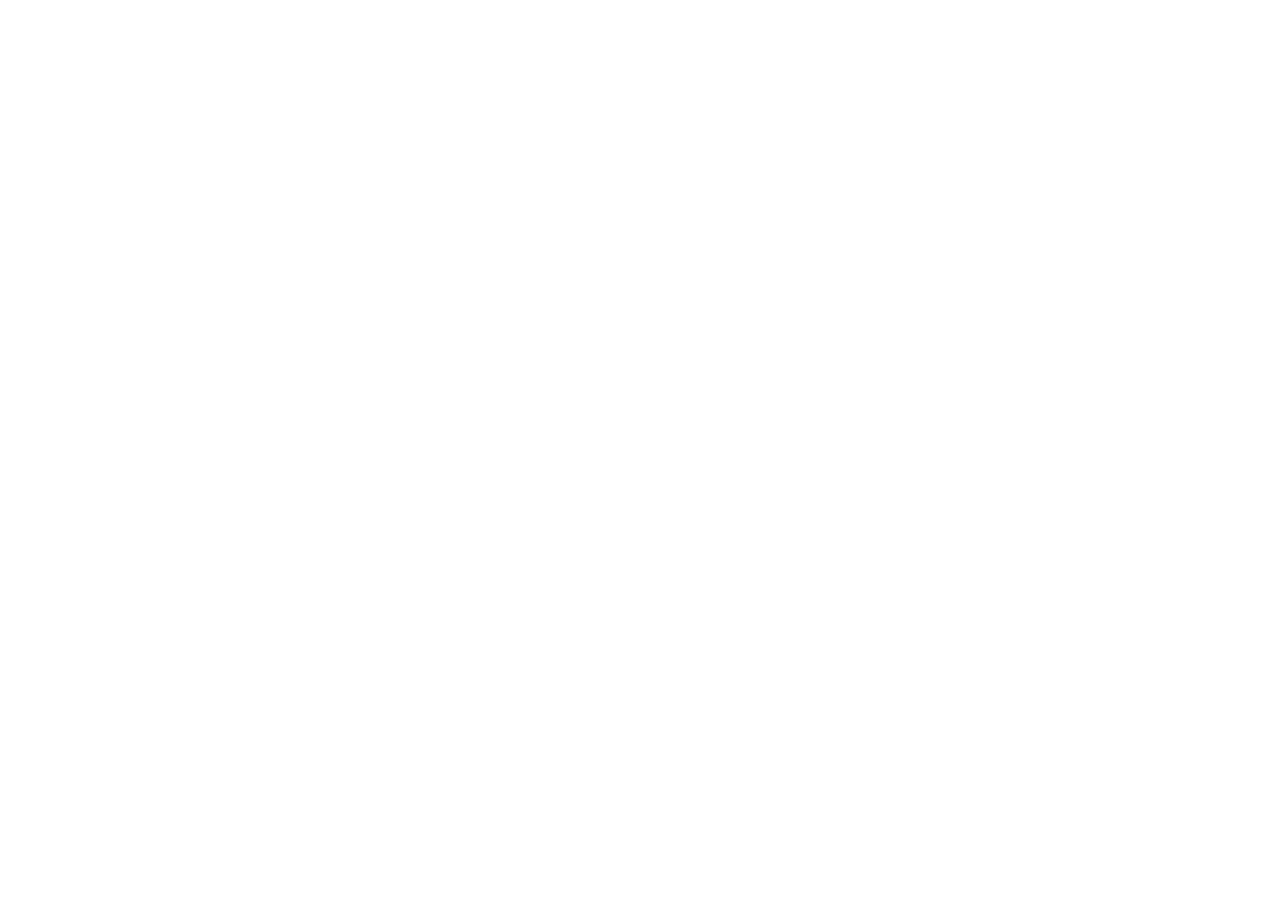
==== index.html @ 1fb9d1fe "create files and add html boiler plate" ====
<!DOCTYPE html>
<html lang="en">
<head>
    <meta charset="UTF-8">
    <meta name="viewport" content="width=device-width, initial-scale=1.0">
    <title>Cookie Salmon</title>
    <meta name="description" content="My Project for Lab 6-10">
    <link rel="stylesheet" href="./style.css">
</head>
<body>
    
    <script src="app.js"></script>
</body>
</html>
---- style.css ----
body {
    box-sizing: border-box;
    
}
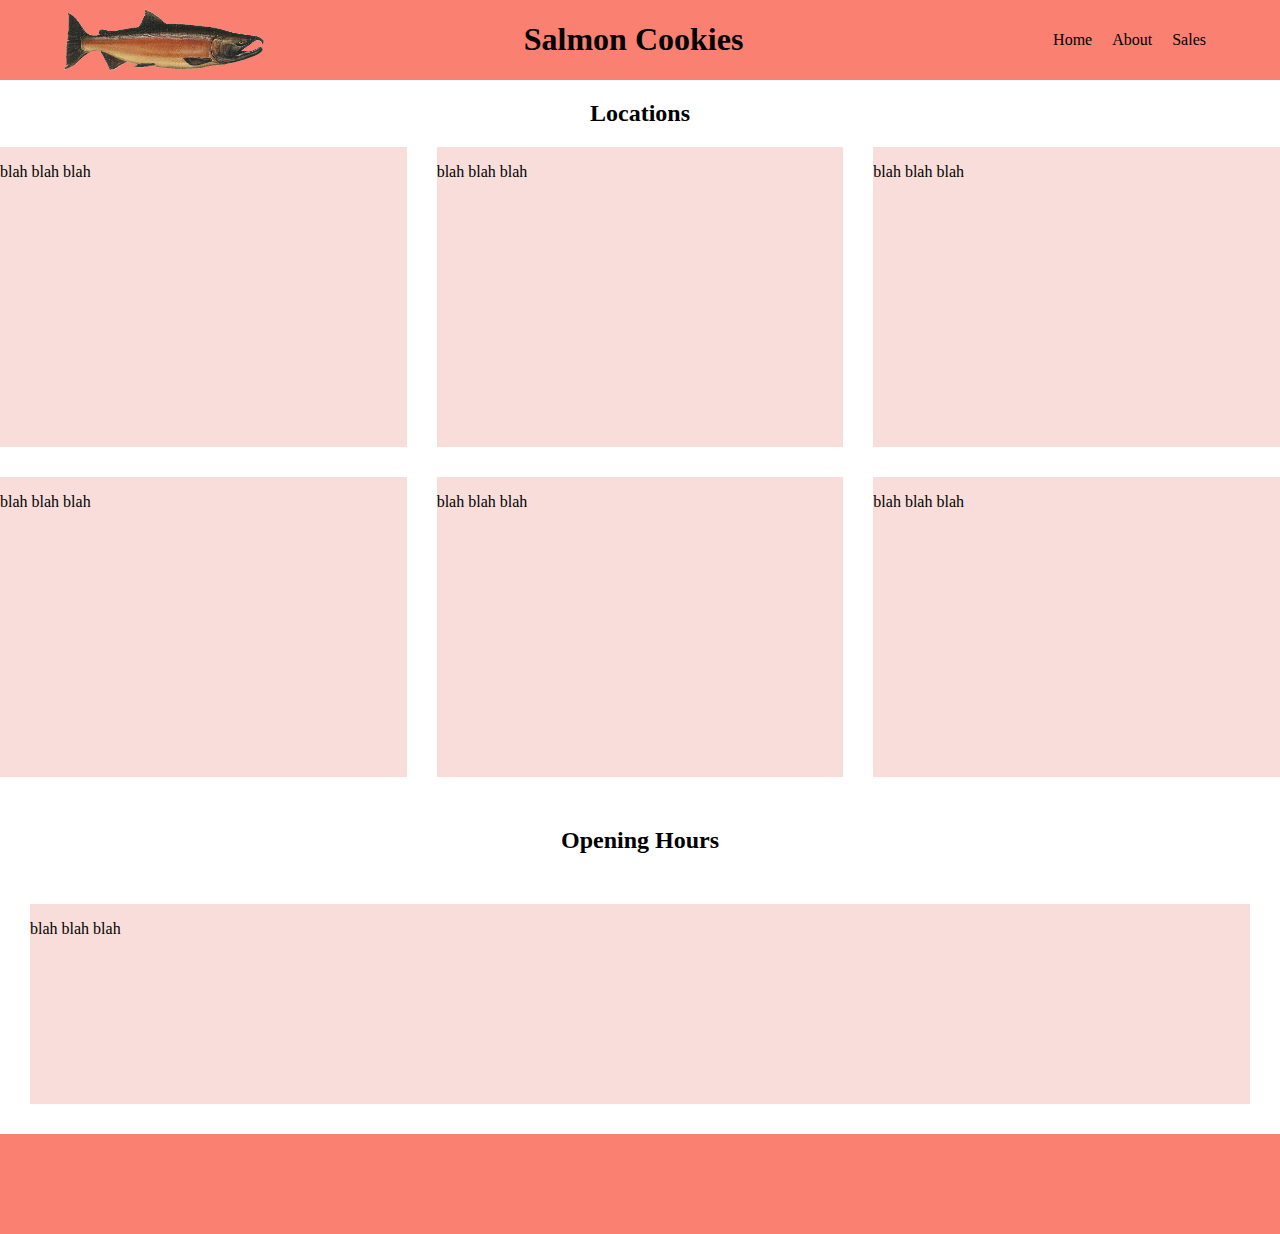
==== commit db86c38f: "add html elements and css" ====
--- a/index.html
+++ b/index.html
@@ -8,6 +8,72 @@
     <link rel="stylesheet" href="./style.css">
 </head>
 <body>
+    <header>
+        <div class="header-container container">
+        <div class="logo-img">
+            <img src="images/salmon.png" alt="salmon logo">
+        </div>
+        <h1>Salmon Cookies</h1>
+            <nav>
+                <ul>
+                <li><a href="/">Home</a></li>
+                <li><a href="#">About</a></li>
+                <li><a href="#">Sales</a></li>
+            </ul>
+        </nav>
+        </div>
+        
+    </header>
+    <main>
+        <div class="main-container container"></div>
+
+<!-- locations with addresses, -->
+<h2>Locations</h2>
+<section class="locations-container">
+    
+    <div class="location-card">
+        <p>blah blah blah</p>
+
+    </div>
+    <div class="location-card">
+        <p>blah blah blah</p>
+
+    </div>
+    <div class="location-card">
+        <p>blah blah blah</p>
+
+    </div>
+
+    <div class="location-card">
+        <p>blah blah blah</p>
+
+    </div>
+    <div class="location-card">
+        <p>blah blah blah</p>
+
+    </div>
+    <div class="location-card">
+        <p>blah blah blah</p>
+
+    </div>
+</section>
+
+<!-- hours open -->
+<div class="open-hours-container">
+    <h2>Opening Hours</h2>
+    <div class="open-hours">
+        <p>blah blah blah</p>
+
+    </div>
+</div>
+<!-- contact information -->
+
+<!-- Anything else you feel necessary. -->
+
+    </main>
+    <footer>
+        <div class="footer-container container"></div>
+    </footer>
     
     <script src="app.js"></script>
 </body>
--- a/style.css
+++ b/style.css
@@ -1,4 +1,123 @@
 body {
     box-sizing: border-box;
+    padding: 0;
+    margin: 0;
     
+}
+
+:root {
+    --salmon: #FA8072;
+    --background-colour: #f8ddda;
+}
+
+img {
+    width: 100%;
+    display: block;
+    margin: 0;
+}
+
+.container {
+    width: 90%;
+    margin: 0 auto;
+
+}
+
+h2 {
+    text-align: center;
+}
+
+/* header */
+
+header {
+    background-color: var(--salmon);
+}
+
+.logo-img {
+    min-width: 200px;
+    max-width: 200px;
+}
+
+.header-container {
+    display: flex;
+    justify-content: space-between;
+    align-items: center;
+    flex-wrap: wrap;
+
+}
+
+nav ul{
+    display: flex;
+    
+}
+
+nav li {
+    padding: 5px;
+    margin: 5px;
+    list-style: none;
+}
+
+li a {
+    text-decoration: none;
+    color: black;
+}
+
+
+/* main */
+
+.main-container {
+    display:flex;
+}
+
+.locations-container {
+    display:flex;
+    justify-content: space-evenly;
+    flex-wrap: wrap;
+    gap: 30px;
+}
+
+
+.location-card {
+    width: 30%;
+    min-height: 300px;
+    background-color: var(--background-colour);
+    flex-grow: 1;
+    flex-shrink: 0;
+
+}
+
+.open-hours-container {
+    display:flex;
+    justify-content: space-evenly;
+    flex-wrap: wrap;
+    gap: 30px;
+    margin: 30px;
+}
+
+
+.open-hours {
+    width: 100%;
+    min-height: 200px;
+    background-color: var(--background-colour);
+    flex-grow: 1;
+    flex-shrink: 0;
+
+}
+
+table,
+th,
+td {
+    border: 1px solid darkgray;
+    border-collapse: collapse;
+}
+
+th,
+td {
+    padding: 0.5rem;
+}
+
+/* footer */
+
+footer {
+    min-height: 100px;
+    background-color: var(--salmon);
 }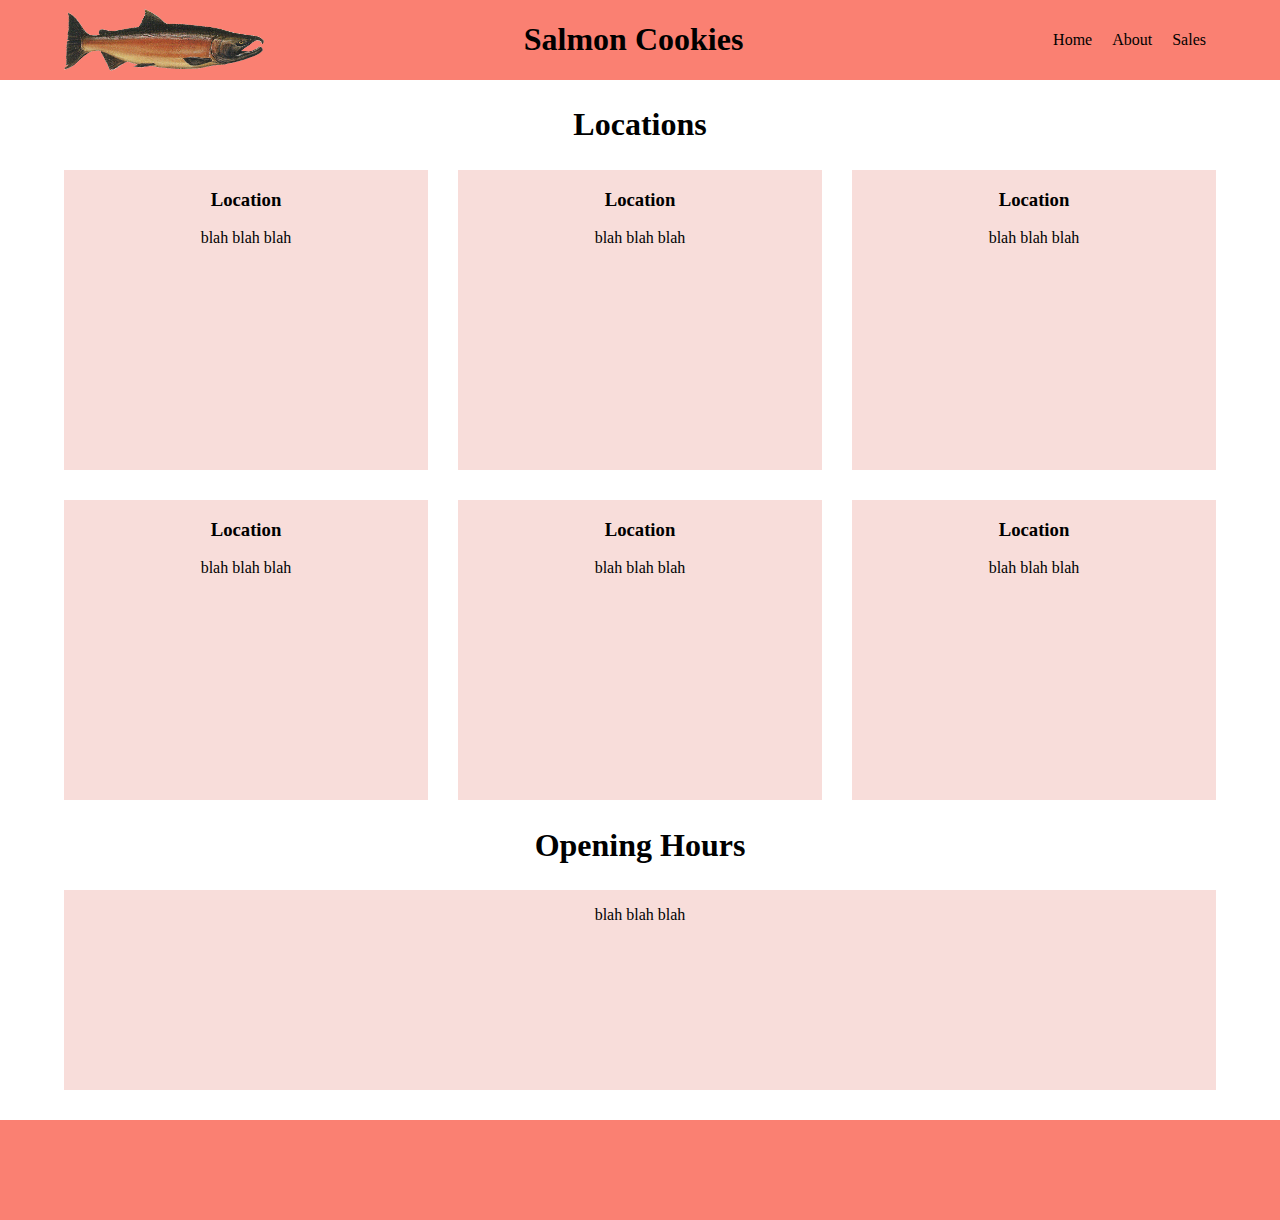
==== commit c95ddcde: "add html elements with css styling" ====
--- a/index.html
+++ b/index.html
@@ -18,41 +18,51 @@
                 <ul>
                 <li><a href="/">Home</a></li>
                 <li><a href="#">About</a></li>
-                <li><a href="#">Sales</a></li>
+                <li><a href="sales.html">Sales</a></li>
             </ul>
         </nav>
         </div>
         
     </header>
     <main>
-        <div class="main-container container"></div>
+        <div class="main-container container">
+        
+            <!--hero-->
+
+            <!--small about-->
 
 <!-- locations with addresses, -->
 <h2>Locations</h2>
 <section class="locations-container">
     
     <div class="location-card">
+        <h3>Location</h3>
         <p>blah blah blah</p>
 
     </div>
     <div class="location-card">
+        <h3>Location</h3>
         <p>blah blah blah</p>
 
     </div>
     <div class="location-card">
+        <h3>Location</h3>
         <p>blah blah blah</p>
 
     </div>
 
     <div class="location-card">
+        <h3>Location</h3>
         <p>blah blah blah</p>
 
     </div>
     <div class="location-card">
+        <h3>Location</h3>
         <p>blah blah blah</p>
 
     </div>
     <div class="location-card">
+        <h3>Location</h3>
         <p>blah blah blah</p>
 
     </div>
@@ -66,13 +76,15 @@
 
     </div>
 </div>
-<!-- contact information -->
+
 
 <!-- Anything else you feel necessary. -->
 
     </main>
     <footer>
-        <div class="footer-container container"></div>
+        <div class="footer-container container">
+        <!-- contact information -->
+    </div>
     </footer>
     
     <script src="app.js"></script>
--- a/style.css
+++ b/style.css
@@ -23,6 +23,16 @@
 }
 
 h2 {
+    text-align: center;
+    font-size: 2rem;;
+}
+
+h3 {
+    text-align: center;
+    font-size: 1.5 rem;;
+}
+
+p {
     text-align: center;
 }
 
@@ -65,7 +75,7 @@
 /* main */
 
 .main-container {
-    display:flex;
+   width: 90%;
 }
 
 .locations-container {
@@ -89,9 +99,8 @@
     display:flex;
     justify-content: space-evenly;
     flex-wrap: wrap;
-    gap: 30px;
-    margin: 30px;
-}
+    
+} 
 
 
 .open-hours {
@@ -100,6 +109,7 @@
     background-color: var(--background-colour);
     flex-grow: 1;
     flex-shrink: 0;
+    margin-bottom: 30px;
 
 }
 
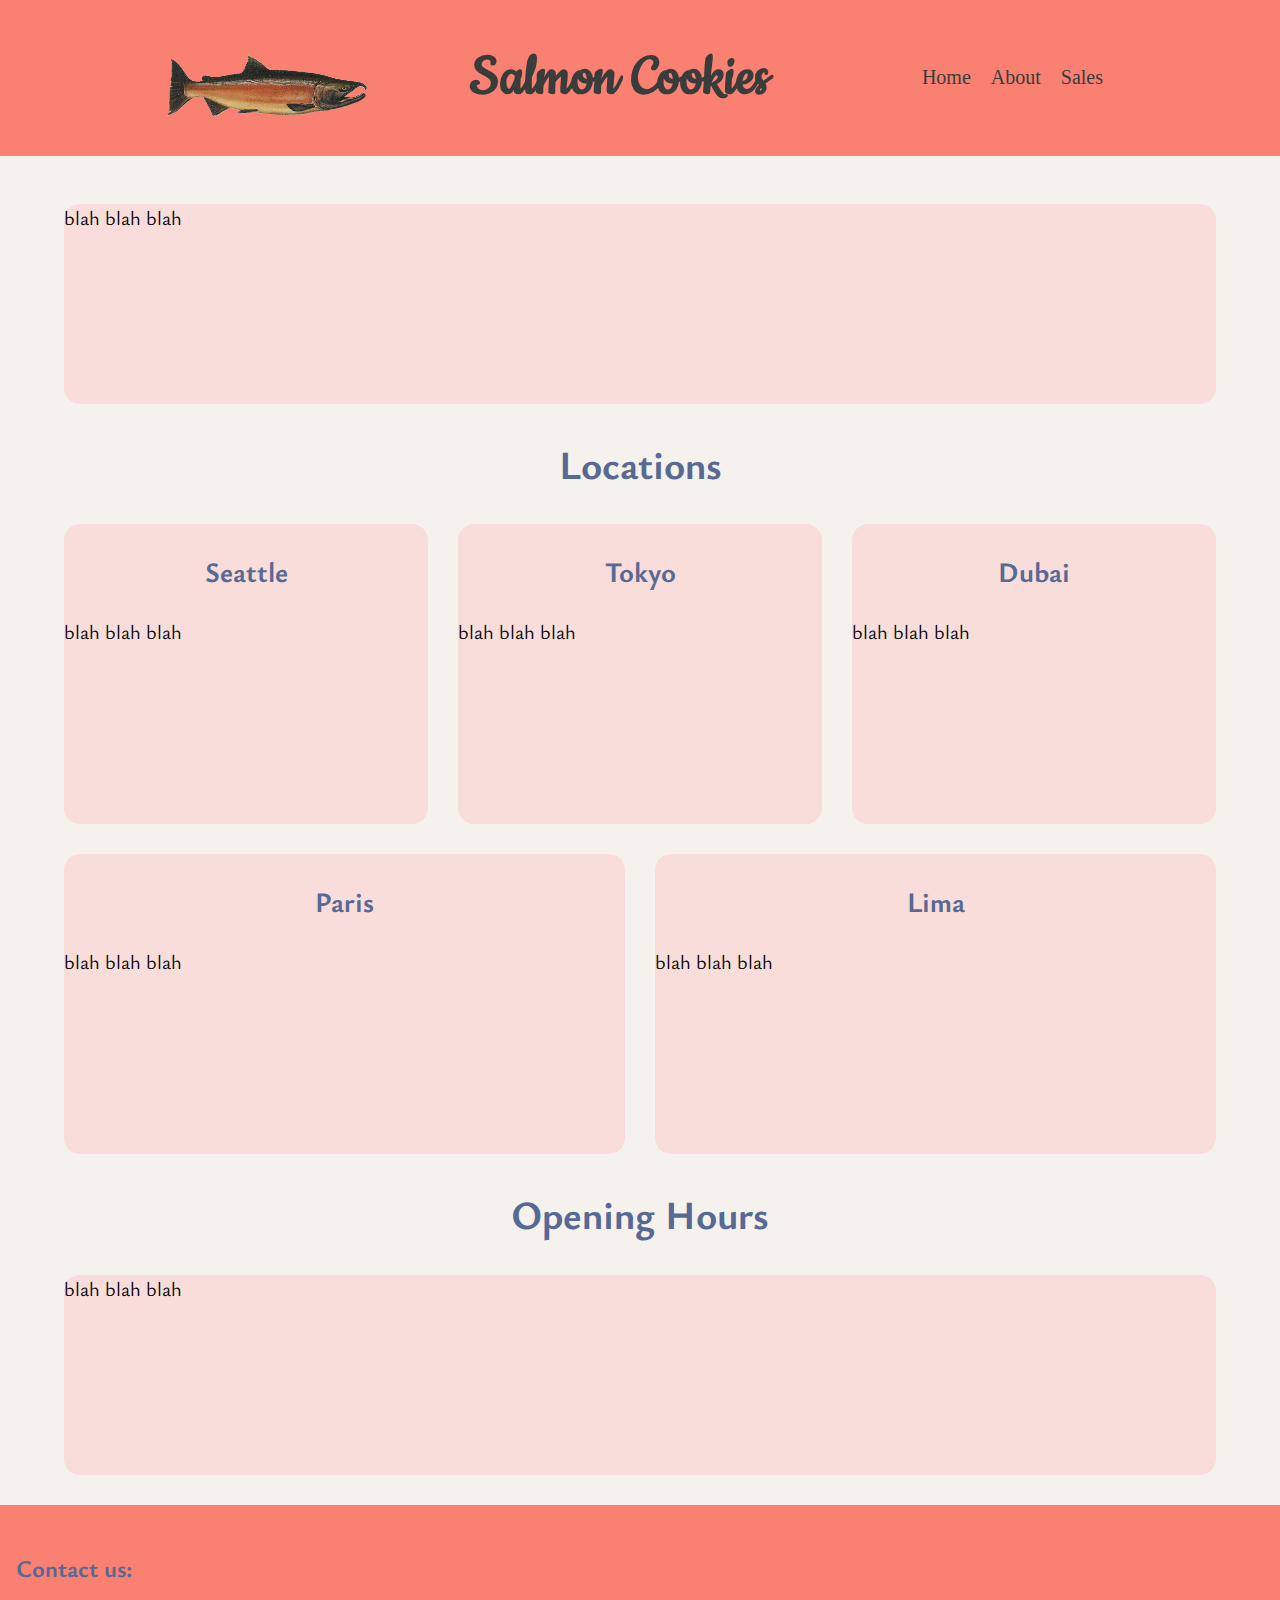
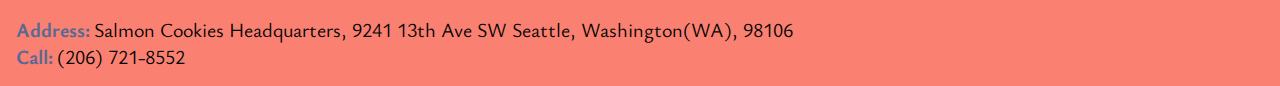
==== commit 9d2fb9c5: "add to html and css" ====
--- a/index.html
+++ b/index.html
@@ -5,6 +5,15 @@
     <meta name="viewport" content="width=device-width, initial-scale=1.0">
     <title>Cookie Salmon</title>
     <meta name="description" content="My Project for Lab 6-10">
+    <!-- Google fonts-->
+    <link rel="preconnect" href="https://fonts.googleapis.com">
+<link rel="preconnect" href="https://fonts.gstatic.com" crossorigin>
+<link href="https://fonts.googleapis.com/css2?family=Cookie&display=swap" rel="stylesheet">
+<link rel="preconnect" href="https://fonts.googleapis.com">
+<link rel="preconnect" href="https://fonts.gstatic.com" crossorigin>
+<link href="https://fonts.googleapis.com/css2?family=Ysabeau+Office:ital,wght@0,400;0,600;1,400&display=swap" rel="stylesheet">
+
+<!-- <link rel="stylesheet" href ="./reset.css"> -->
     <link rel="stylesheet" href="./style.css">
 </head>
 <body>
@@ -16,7 +25,7 @@
         <h1>Salmon Cookies</h1>
             <nav>
                 <ul>
-                <li><a href="/">Home</a></li>
+                <li><a href="index.html">Home</a></li>
                 <li><a href="#">About</a></li>
                 <li><a href="sales.html">Sales</a></li>
             </ul>
@@ -31,41 +40,45 @@
 
             <!--small about-->
 
+            <div class="about-container">
+                <!-- <h2>About</h2> -->
+                <div class="about">
+                    <p>blah blah blah</p>
+            
+                </div>
+            </div>
+
 <!-- locations with addresses, -->
 <h2>Locations</h2>
 <section class="locations-container">
     
     <div class="location-card">
-        <h3>Location</h3>
+        <h3>Seattle</h3>
         <p>blah blah blah</p>
 
     </div>
     <div class="location-card">
-        <h3>Location</h3>
+        <h3>Tokyo</h3>
         <p>blah blah blah</p>
 
     </div>
     <div class="location-card">
-        <h3>Location</h3>
+        <h3>Dubai</h3>
         <p>blah blah blah</p>
 
     </div>
 
     <div class="location-card">
-        <h3>Location</h3>
+        <h3>Paris</h3>
         <p>blah blah blah</p>
 
     </div>
     <div class="location-card">
-        <h3>Location</h3>
+        <h3>Lima</h3>
         <p>blah blah blah</p>
 
     </div>
-    <div class="location-card">
-        <h3>Location</h3>
-        <p>blah blah blah</p>
-
-    </div>
+   
 </section>
 
 <!-- hours open -->
@@ -83,6 +96,20 @@
     </main>
     <footer>
         <div class="footer-container container">
+            <!-- <div class = "copyright-container">
+            <p>&copy; Salmon Cookies inc. </p>
+            </div> -->
+            <div class = "contact-container">
+            <h4>Contact us:</h4>
+            <h5>Address:</h5> 
+            <p>Salmon Cookies Headquarters, 9241 13th Ave SW
+                Seattle, Washington(WA), 98106 </p>
+                <br>
+                <h5>Call:</h5> 
+            <p>(206) 721-8552</p>
+
+            </div>
+                
         <!-- contact information -->
     </div>
     </footer>
--- a/style.css
+++ b/style.css
@@ -8,8 +8,14 @@
 :root {
     --salmon: #FA8072;
     --background-colour: #f8ddda;
-}
-
+    --text: #383d3b;
+    --accent: #586994;
+    --body-background: #f5f2ee;
+}
+
+body {
+    background-color: var(--body-background);
+}
 img {
     width: 100%;
     display: block;
@@ -22,18 +28,44 @@
 
 }
 
+h1 {
+    font-family: 'Cookie', cursive, monospace, 'Gill Sans', sans-serif;
+    font-size: 4rem;
+    color: var(--text);
+}
+
+
 h2 {
     text-align: center;
-    font-size: 2rem;;
+    font-size: 2.5rem;
+    font-family: 'Ysabeau Office', sans-serif;
+    color: var(--accent);
 }
 
 h3 {
     text-align: center;
-    font-size: 1.5 rem;;
+    font-size: 1.75rem;
+    font-family: 'Ysabeau Office', sans-serif;
+    color: var(--accent);
+}
+
+h4 {
+    font-family: 'Ysabeau Office', sans-serif;
+    color: var(--accent);
+    font-size: 1.5rem;
+}
+
+h5 {
+    font-family: 'Ysabeau Office', sans-serif;
+    color: var(--accent);
+    font-size: 1.25rem;
 }
 
 p {
     text-align: center;
+    font-family: 'Ysabeau Office', sans-serif;
+    font-size: 1.25rem;
+    
 }
 
 /* header */
@@ -45,11 +77,12 @@
 .logo-img {
     min-width: 200px;
     max-width: 200px;
+    margin-top: 1rem;
 }
 
 .header-container {
     display: flex;
-    justify-content: space-between;
+    justify-content: space-evenly;
     align-items: center;
     flex-wrap: wrap;
 
@@ -64,11 +97,16 @@
     padding: 5px;
     margin: 5px;
     list-style: none;
+    font-size: 1.25rem;
 }
 
 li a {
     text-decoration: none;
-    color: black;
+    color: var(--text);
+}
+
+li a:hover {
+    color: var(--accent)
 }
 
 
@@ -78,6 +116,23 @@
    width: 90%;
 }
 
+
+.about-container {
+    display:flex;
+    justify-content: space-evenly;
+    flex-wrap: wrap;
+    }
+
+    .about {
+    width: 100%;
+    min-height: 200px;
+    background-color: var(--background-colour);
+    flex-grow: 1;
+    flex-shrink: 0;
+    margin-top: 3rem;
+    border-radius: 1rem;
+}
+
 .locations-container {
     display:flex;
     justify-content: space-evenly;
@@ -87,13 +142,16 @@
 
 
 .location-card {
-    width: 30%;
+    /* width: 30%; */
+    min-width: 300px;
     min-height: 300px;
     background-color: var(--background-colour);
     flex-grow: 1;
     flex-shrink: 0;
-
-}
+    border-radius: 1rem;
+
+}
+
 
 .open-hours-container {
     display:flex;
@@ -101,7 +159,6 @@
     flex-wrap: wrap;
     
 } 
-
 
 .open-hours {
     width: 100%;
@@ -110,7 +167,16 @@
     flex-grow: 1;
     flex-shrink: 0;
     margin-bottom: 30px;
-
+    border-radius: 1rem;
+
+}
+
+/* table */
+
+#container {
+    margin: 2rem auto;
+    display: flex;
+    justify-content: center;
 }
 
 table,
@@ -118,6 +184,8 @@
 td {
     border: 1px solid darkgray;
     border-collapse: collapse;
+    font-family: 'Ysabeau Office', sans-serif;
+    font-size: 1.25rem;
 }
 
 th,
@@ -125,9 +193,69 @@
     padding: 0.5rem;
 }
 
+/* form */
+form {
+    border:1px solid var(--salmon);
+    padding: 10px;
+    margin: 20px auto;
+    max-width: 800px;
+    font-family: 'Ysabeau Office', sans-serif;
+    font-size: 1.25rem;
+}
+
+fieldset {
+    text-align: center;
+    display: flex;
+    flex-direction: column;
+    justify-content: center;
+    align-items: center;
+    max-width: 500px;
+    margin: 0 auto;
+    
+}
+
+input {
+   max-width: 200px;
+    margin-bottom: 0.5rem;
+}
+
+label input {
+    margin: 0 auto;
+}
 /* footer */
 
 footer {
     min-height: 100px;
     background-color: var(--salmon);
+    width: 100%;
+    
+}
+
+footer p h4 h5 {
+    text-align: center;
+    
+}
+
+.footer-container {
+    display: inline-flex;
+    justify-content:space-between;
+    flex-wrap: wrap;
+    
+
+}
+
+.contact-container {
+    margin: 1rem;
+    
+    
+}
+
+.contact-container > h5, p {
+    margin: 0;
+	padding: 0;
+	border: 0;
+    text-align: center;
+    display: inline;
+    
+		
 }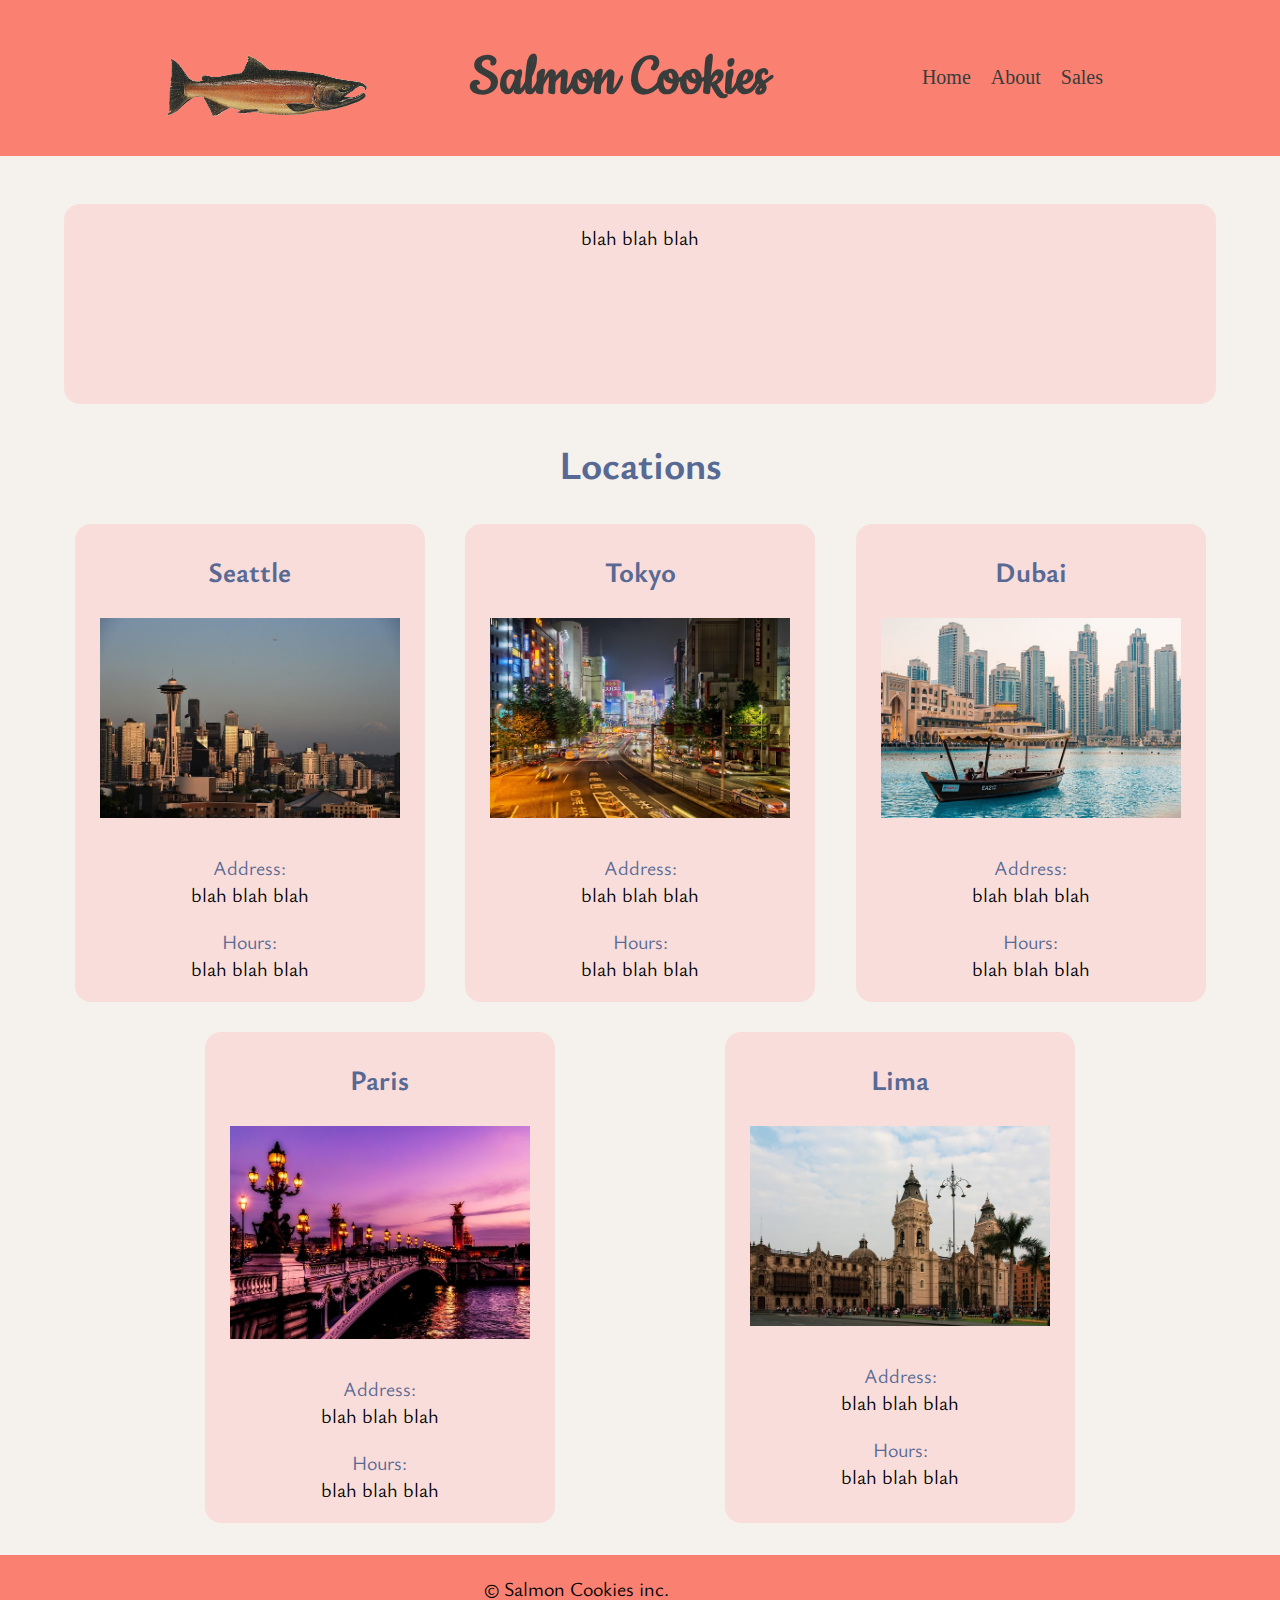
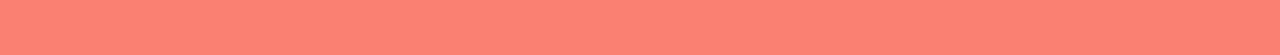
==== commit 6324cadd: "add images, addresses and opening hours" ====
--- a/index.html
+++ b/index.html
@@ -54,41 +54,48 @@
     
     <div class="location-card">
         <h3>Seattle</h3>
-        <p>blah blah blah</p>
+        <img src="./images/seattle-g098e6f034_640.jpg" alt ="an image of Seattle">
+        <p><span class = "heading">Address: </span>blah blah blah</p>
+        <p><span class = "heading">Hours: </span>blah blah blah</p>
 
     </div>
     <div class="location-card">
         <h3>Tokyo</h3>
-        <p>blah blah blah</p>
+        <img src="./images/tokyo-gdd77d2852_640.jpg" alt ="an image of Tokyo">
+        <p><span class = "heading">Address: </span>blah blah blah</p>
+        <p><span class = "heading">Hours: </span>blah blah blah</p>
 
     </div>
     <div class="location-card">
         <h3>Dubai</h3>
-        <p>blah blah blah</p>
-
+        <img src="./images/downtown-ga02e444e8_640.jpg" alt ="an image of Dubai">
+        <p><span class = "heading">Address: </span>blah blah blah</p>
+        <p><span class = "heading">Hours: </span>blah blah blah</p>
     </div>
 
     <div class="location-card">
         <h3>Paris</h3>
-        <p>blah blah blah</p>
-
+        <img src="./images/paris-g7a360532a_640.jpg" alt ="an image of Paris">
+        <p><span class = "heading">Address: </span>blah blah blah</p>
+        <p><span class = "heading">Hours: </span>blah blah blah</p>
     </div>
     <div class="location-card">
         <h3>Lima</h3>
-        <p>blah blah blah</p>
-
+        <img src="./images/historic-centre-g3ac73c12a_640.jpg" alt ="an image of Lima">
+        <p><span class = "heading">Address: </span>blah blah blah</p>
+        <p><span class = "heading">Hours: </span>blah blah blah</p>
     </div>
    
 </section>
 
 <!-- hours open -->
-<div class="open-hours-container">
+<!-- <div class="open-hours-container">
     <h2>Opening Hours</h2>
     <div class="open-hours">
         <p>blah blah blah</p>
 
     </div>
-</div>
+</div> -->
 
 
 <!-- Anything else you feel necessary. -->
@@ -96,10 +103,10 @@
     </main>
     <footer>
         <div class="footer-container container">
-            <!-- <div class = "copyright-container">
+            <div class = "copyright-container">
             <p>&copy; Salmon Cookies inc. </p>
-            </div> -->
-            <div class = "contact-container">
+            </div>
+            <!-- <div class = "contact-container">
             <h4>Contact us:</h4>
             <h5>Address:</h5> 
             <p>Salmon Cookies Headquarters, 9241 13th Ave SW
@@ -111,7 +118,7 @@
             </div>
                 
         <!-- contact information -->
-    </div>
+    </div> 
     </footer>
     
     <script src="app.js"></script>
--- a/style.css
+++ b/style.css
@@ -16,6 +16,7 @@
 body {
     background-color: var(--body-background);
 }
+
 img {
     width: 100%;
     display: block;
@@ -138,19 +139,31 @@
     justify-content: space-evenly;
     flex-wrap: wrap;
     gap: 30px;
+    padding-bottom: 2em;
+}
+
+.locations-container img {
+    max-width: 300px;
+    margin: 0 auto;
+    padding-bottom: 1em;
 }
 
 
 .location-card {
     /* width: 30%; */
-    min-width: 300px;
+    min-width: 350px;
     min-height: 300px;
     background-color: var(--background-colour);
-    flex-grow: 1;
+    /* flex-grow: 1; */
     flex-shrink: 0;
     border-radius: 1rem;
 
 }
+
+span.heading {
+    color: var(--accent);
+    display: block;
+    }
 
 
 .open-hours-container {
@@ -238,13 +251,14 @@
 
 .footer-container {
     display: inline-flex;
-    justify-content:space-between;
-    flex-wrap: wrap;
-    
-
-}
-
-.contact-container {
+    justify-content:center;
+    flex-wrap: wrap;
+    align-content: center;
+    
+
+}
+
+/* .contact-container {
     margin: 1rem;
     
     
@@ -258,4 +272,4 @@
     display: inline;
     
 		
-}+} */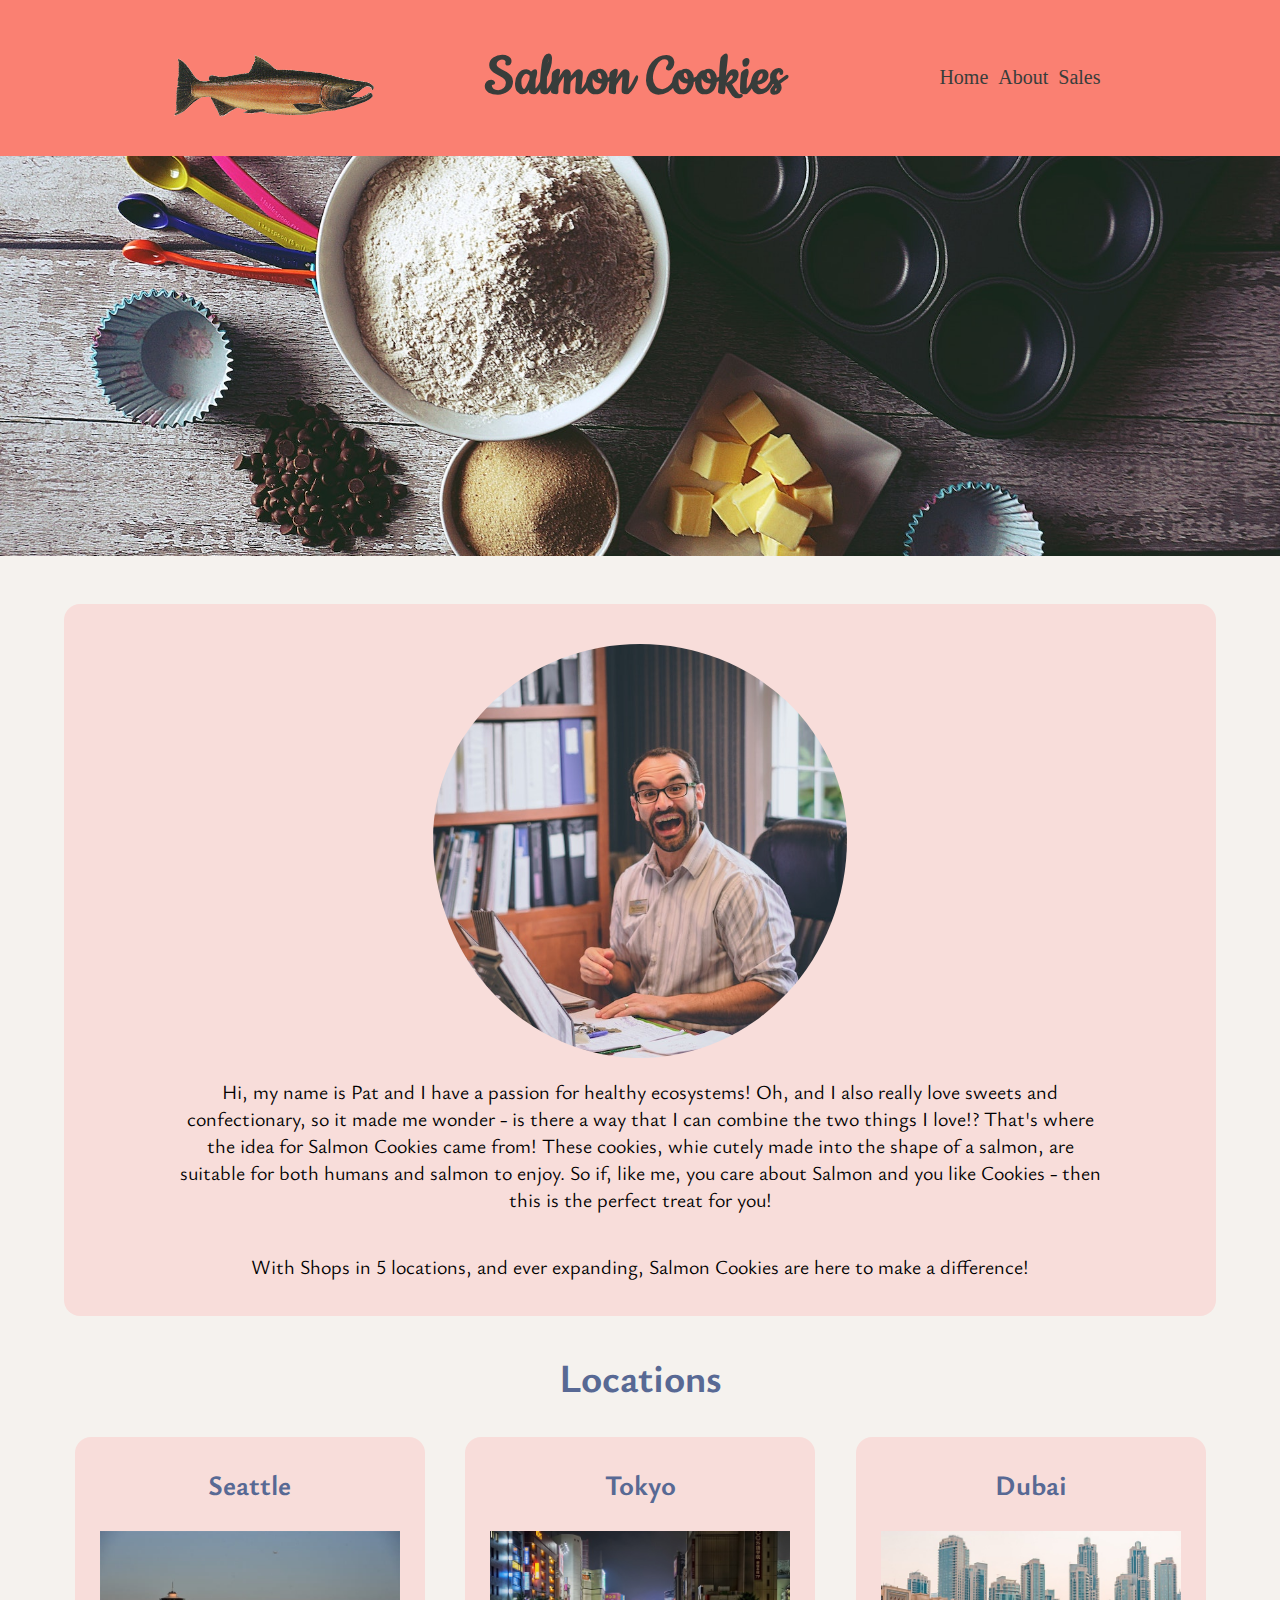
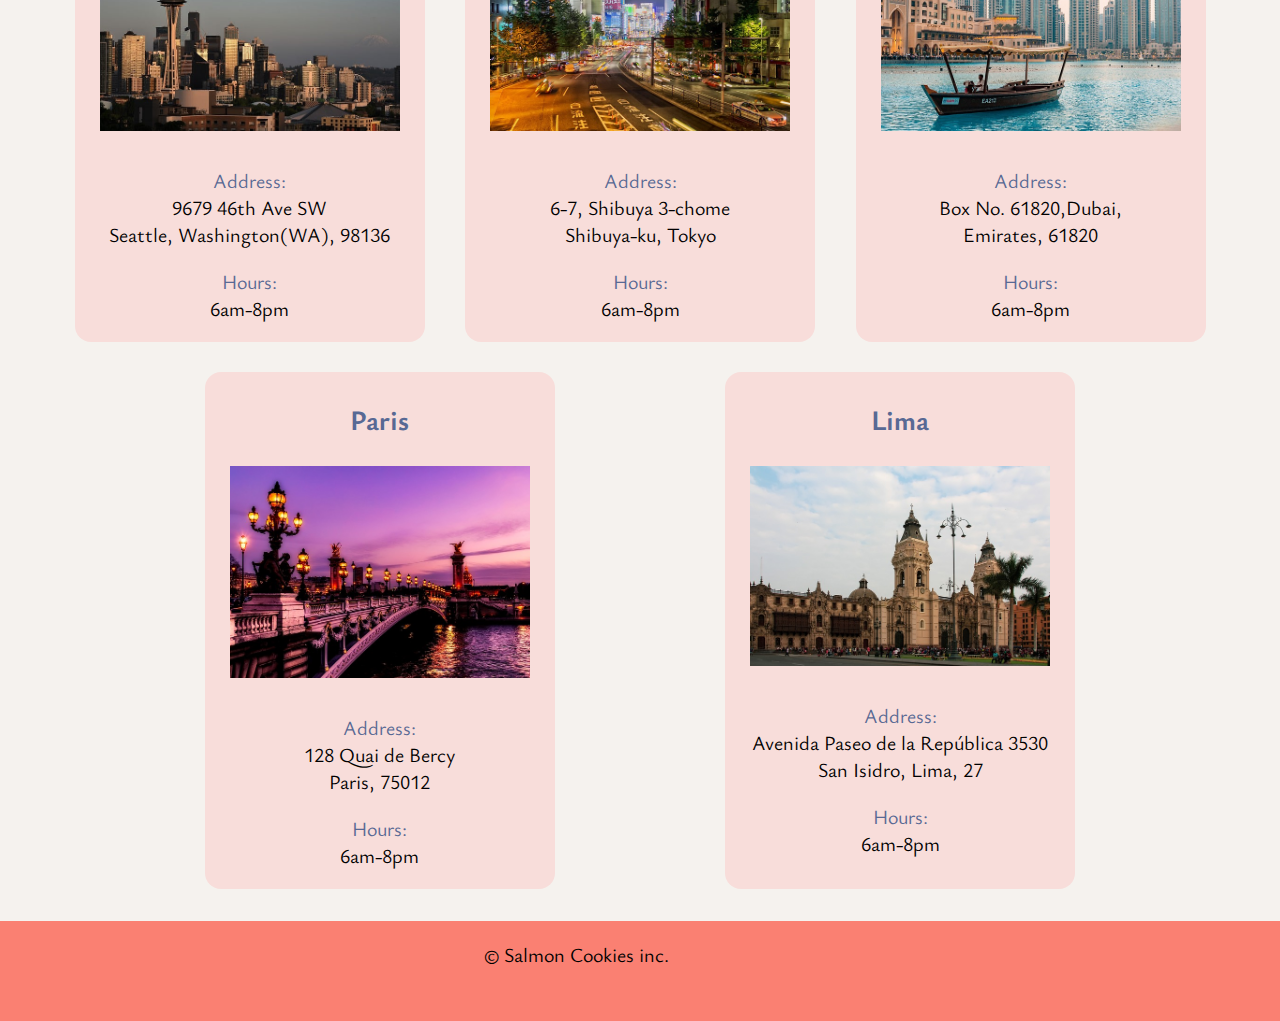
==== commit fb633b2a: "add conetent to the index page" ====
--- a/index.html
+++ b/index.html
@@ -30,20 +30,29 @@
                 <li><a href="sales.html">Sales</a></li>
             </ul>
         </nav>
-        </div>
+    </div>
+        <!--hero-->
+        <section class ="hero-section">
+            <!-- <img src="https://images.pexels.com/photos/1184265/pexels-photo-1184265.jpeg?auto=compress&cs=tinysrgb&w=1260&h=750&dpr=1" alt = "image of baking supplies"> -->
+        </section>
+        
         
     </header>
     <main>
         <div class="main-container container">
         
-            <!--hero-->
-
-            <!--small about-->
+               <!--small about-->
 
             <div class="about-container">
                 <!-- <h2>About</h2> -->
                 <div class="about">
-                    <p>blah blah blah</p>
+                    <img src="./images/pexels-craig-adderley-1546912.jpg" alt = "image of fake Pat Salmon">
+
+                    
+                    <p>Hi, my name is Pat and I have a passion for healthy ecosystems! Oh, and I also really love sweets and confectionary, so it made me wonder - is there a way that I can combine the two things I love!? That's where the idea for Salmon Cookies came from! These cookies, whie cutely made into the shape of a salmon, are suitable for both humans and salmon to enjoy. So if, like me, you care about Salmon and you like Cookies - then this is the perfect treat for you!</p>
+                    <p>With Shops in 5 locations, and ever expanding, Salmon Cookies are here to make a difference!</p>
+
+                
             
                 </div>
             </div>
@@ -55,35 +64,38 @@
     <div class="location-card">
         <h3>Seattle</h3>
         <img src="./images/seattle-g098e6f034_640.jpg" alt ="an image of Seattle">
-        <p><span class = "heading">Address: </span>blah blah blah</p>
-        <p><span class = "heading">Hours: </span>blah blah blah</p>
+        <p><span class = "heading">Address: </span>9679 46th Ave SW
+            <br>Seattle, Washington(WA), 98136</p>
+        <p><span class = "heading">Hours: </span>6am-8pm</p>
 
     </div>
     <div class="location-card">
         <h3>Tokyo</h3>
         <img src="./images/tokyo-gdd77d2852_640.jpg" alt ="an image of Tokyo">
-        <p><span class = "heading">Address: </span>blah blah blah</p>
-        <p><span class = "heading">Hours: </span>blah blah blah</p>
+        <p><span class = "heading">Address: </span> 6-7, Shibuya 3-chome<br>
+            Shibuya-ku, Tokyo</p>
+        <p><span class = "heading">Hours: </span>6am-8pm</p>
 
     </div>
     <div class="location-card">
         <h3>Dubai</h3>
         <img src="./images/downtown-ga02e444e8_640.jpg" alt ="an image of Dubai">
-        <p><span class = "heading">Address: </span>blah blah blah</p>
-        <p><span class = "heading">Hours: </span>blah blah blah</p>
+        <p><span class = "heading">Address: </span>Box No. 61820,Dubai,<br>Emirates, 61820</p>
+        <p><span class = "heading">Hours: </span>6am-8pm</p>
     </div>
 
     <div class="location-card">
         <h3>Paris</h3>
         <img src="./images/paris-g7a360532a_640.jpg" alt ="an image of Paris">
-        <p><span class = "heading">Address: </span>blah blah blah</p>
-        <p><span class = "heading">Hours: </span>blah blah blah</p>
+        <p><span class = "heading">Address: </span>	128 Quai de Bercy<br>Paris, 75012</p>
+        <p><span class = "heading">Hours: </span>6am-8pm</p>
     </div>
     <div class="location-card">
         <h3>Lima</h3>
         <img src="./images/historic-centre-g3ac73c12a_640.jpg" alt ="an image of Lima">
-        <p><span class = "heading">Address: </span>blah blah blah</p>
-        <p><span class = "heading">Hours: </span>blah blah blah</p>
+        <p><span class = "heading">Address: </span>Avenida Paseo de la República 3530<br>
+            San Isidro, Lima, 27</p>
+        <p><span class = "heading">Hours: </span>6am-8pm</p>
     </div>
    
 </section>
--- a/style.css
+++ b/style.css
@@ -96,7 +96,6 @@
 
 nav li {
     padding: 5px;
-    margin: 5px;
     list-style: none;
     font-size: 1.25rem;
 }
@@ -117,21 +116,43 @@
    width: 90%;
 }
 
+.hero-section {
+    
+        
+        min-height: 400px;
+        width: 100%;
+        background-image: url(./images/pexels-suzy-hazelwood-1184265.jpg);
+        background-size:cover;
+        background-position: center;
+      }
 
 .about-container {
     display:flex;
-    justify-content: space-evenly;
-    flex-wrap: wrap;
-    }
-
-    .about {
+    flex-direction: column;
+    flex-wrap: wrap;
     width: 100%;
     min-height: 200px;
     background-color: var(--background-colour);
-    flex-grow: 1;
-    flex-shrink: 0;
     margin-top: 3rem;
     border-radius: 1rem;
+    align-items: center;
+    }
+
+.about {
+    padding: 1em;
+    display: flex;
+    flex-direction: column;
+    justify-content: center;
+    align-items: center;
+    width: 80%;
+
+      
+}
+
+.about-container img {
+    max-width: 45%;
+    border-radius: 50%;
+    padding: 1.5em 1em 0 1em;
 }
 
 .locations-container {
